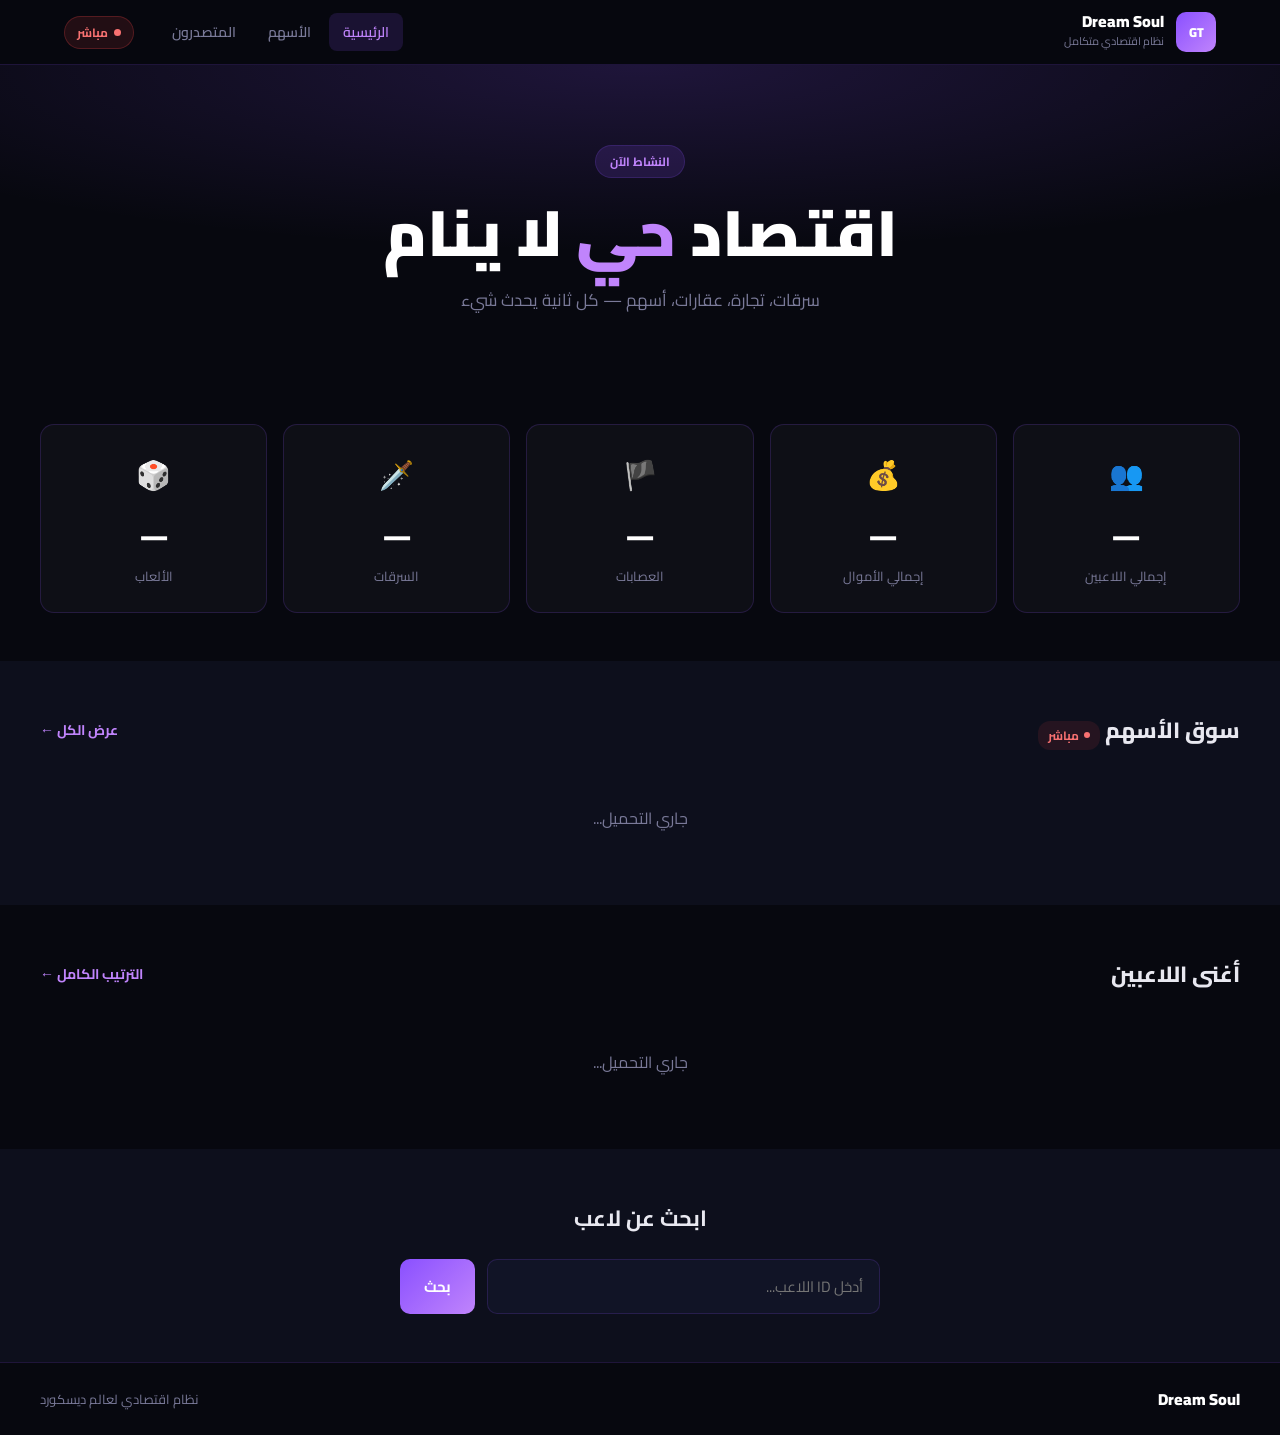
==== public/index.html @ 60d2db72 "Add files via upload" ====
<!DOCTYPE html>
<html lang="ar" dir="rtl">
<head>
  <meta charset="UTF-8">
  <meta name="viewport" content="width=device-width, initial-scale=1.0">
  <title>Dream Soul — الصفحة الرئيسية</title>
  <link rel="preconnect" href="https://fonts.googleapis.com">
  <link href="https://fonts.googleapis.com/css2?family=Cairo:wght@400;600;700;900&display=swap" rel="stylesheet">
  <link rel="stylesheet" href="css/style.css">
</head>
<body>

<!-- ══ HEADER ══ -->
<header class="site-header">
  <div class="header-inner">
    <div class="logo">
      <span class="logo-icon">GT</span>
      <div>
        <div class="logo-title">Dream Soul</div>
        <div class="logo-sub">نظام اقتصادي متكامل</div>
      </div>
    </div>
    <nav class="nav-links">
      <a href="index.html" class="active">الرئيسية</a>
      <a href="stocks.html">الأسهم</a>
      <a href="leaderboard.html">المتصدرون</a>
    </nav>
    <div class="live-badge">
      <span class="live-dot"></span> مباشر
    </div>
  </div>
</header>

<!-- ══ HERO ══ -->
<section class="hero">
  <div class="hero-bg"></div>
  <div class="hero-content">
    <div class="hero-label">النشاط الآن</div>
    <h1 class="hero-title">اقتصاد <span class="accent">حي</span> لا ينام</h1>
    <p class="hero-desc">سرقات، تجارة، عقارات، أسهم — كل ثانية يحدث شيء</p>
  </div>
</section>

<!-- ══ STATS GRID ══ -->
<section class="section">
  <div class="container">
    <div class="stats-grid">
      <div class="stat-card" id="stat-players">
        <div class="stat-icon">👥</div>
        <div class="stat-val" data-key="players">—</div>
        <div class="stat-label">إجمالي اللاعبين</div>
      </div>
      <div class="stat-card" id="stat-money">
        <div class="stat-icon">💰</div>
        <div class="stat-val" data-key="totalMoney">—</div>
        <div class="stat-label">إجمالي الأموال</div>
      </div>
      <div class="stat-card" id="stat-gangs">
        <div class="stat-icon">🏴</div>
        <div class="stat-val" data-key="gangs">—</div>
        <div class="stat-label">العصابات</div>
      </div>
      <div class="stat-card" id="stat-steals">
        <div class="stat-icon">🗡️</div>
        <div class="stat-val" data-key="totalSteals">—</div>
        <div class="stat-label">السرقات</div>
      </div>
      <div class="stat-card" id="stat-games">
        <div class="stat-icon">🎲</div>
        <div class="stat-val" data-key="totalGames">—</div>
        <div class="stat-label">الألعاب</div>
      </div>
    </div>
  </div>
</section>

<!-- ══ STOCKS TICKER ══ -->
<section class="section section-dark">
  <div class="container">
    <div class="section-header">
      <h2>سوق الأسهم <span class="live-badge-sm"><span class="live-dot-sm"></span>مباشر</span></h2>
      <a href="stocks.html" class="btn-link">عرض الكل ←</a>
    </div>
    <div class="stocks-row" id="stocks-row">
      <div class="loading-text">جاري التحميل...</div>
    </div>
  </div>
</section>

<!-- ══ LEADERBOARD PREVIEW ══ -->
<section class="section">
  <div class="container">
    <div class="section-header">
      <h2>أغنى اللاعبين</h2>
      <a href="leaderboard.html" class="btn-link">الترتيب الكامل ←</a>
    </div>
    <div class="leaderboard-list" id="leaderboard-list">
      <div class="loading-text">جاري التحميل...</div>
    </div>
  </div>
</section>

<!-- ══ SEARCH ══ -->
<section class="section section-dark">
  <div class="container">
    <div class="search-box">
      <h2>ابحث عن لاعب</h2>
      <div class="search-row">
        <input type="text" id="search-id" placeholder="أدخل ID اللاعب..." class="search-input">
        <button onclick="goToPlayer()" class="btn-primary">بحث</button>
      </div>
    </div>
  </div>
</section>

<footer class="site-footer">
  <div class="footer-inner">
    <span class="logo-title">Dream Soul</span>
    <span>نظام اقتصادي لعالم ديسكورد</span>
  </div>
</footer>

<script src="js/config.js"></script>
<script src="js/api.js"></script>
<script src="js/home.js"></script>
</body>
</html>
---- public/css/style.css ----
/* ══════════════════════════════════
   Dream Soul — الستايل الرئيسي
   ══════════════════════════════════ */

:root {
  --bg:        #07080f;
  --bg2:       #0d0f1c;
  --bg3:       #111426;
  --border:    rgba(138, 80, 255, 0.18);
  --accent:    #8a50ff;
  --accent2:   #c084fc;
  --gold:      #f5c842;
  --green:     #34d399;
  --red:       #f87171;
  --blue:      #60a5fa;
  --text:      #e8e8f0;
  --muted:     #7a7a99;
  --card:      rgba(255,255,255,0.03);
  --radius:    14px;
  --font:      'Cairo', sans-serif;
}

* { margin: 0; padding: 0; box-sizing: border-box; }

html { scroll-behavior: smooth; }

body {
  background: var(--bg);
  color: var(--text);
  font-family: var(--font);
  min-height: 100vh;
  direction: rtl;
}

a { color: inherit; text-decoration: none; }

/* ── HEADER ── */
.site-header {
  position: sticky;
  top: 0;
  z-index: 100;
  background: rgba(7,8,15,0.9);
  backdrop-filter: blur(16px);
  border-bottom: 1px solid var(--border);
}
.header-inner {
  max-width: 1200px;
  margin: 0 auto;
  padding: 0 24px;
  height: 64px;
  display: flex;
  align-items: center;
  gap: 24px;
}
.logo { display: flex; align-items: center; gap: 12px; margin-left: auto; }
.logo-icon {
  width: 40px; height: 40px;
  background: linear-gradient(135deg, var(--accent), var(--accent2));
  border-radius: 10px;
  display: grid; place-items: center;
  font-weight: 900; font-size: 13px;
  color: #fff;
}
.logo-title { font-weight: 900; font-size: 16px; color: #fff; line-height: 1; }
.logo-sub { font-size: 11px; color: var(--muted); margin-top: 2px; }
.nav-links { display: flex; gap: 4px; margin-right: auto; }
.nav-links a {
  padding: 6px 14px;
  border-radius: 8px;
  font-size: 14px;
  font-weight: 600;
  color: var(--muted);
  transition: all .2s;
}
.nav-links a:hover, .nav-links a.active {
  background: rgba(138,80,255,0.15);
  color: var(--accent2);
}
.live-badge {
  display: flex; align-items: center; gap: 6px;
  background: rgba(239,68,68,0.12);
  color: #f87171;
  border: 1px solid rgba(239,68,68,0.25);
  border-radius: 20px;
  padding: 4px 12px;
  font-size: 12px;
  font-weight: 700;
}
.live-dot {
  width: 7px; height: 7px;
  background: #f87171;
  border-radius: 50%;
  animation: pulse 1.5s infinite;
}
@keyframes pulse {
  0%,100% { opacity: 1; transform: scale(1); }
  50%      { opacity: .4; transform: scale(.7); }
}

/* ── HERO ── */
.hero {
  position: relative;
  padding: 80px 24px 60px;
  text-align: center;
  overflow: hidden;
}
.hero-bg {
  position: absolute; inset: 0;
  background: radial-gradient(ellipse 70% 60% at 50% 0%, rgba(138,80,255,0.18), transparent);
  pointer-events: none;
}
.hero-content { position: relative; max-width: 640px; margin: 0 auto; }
.hero-label {
  display: inline-block;
  background: rgba(138,80,255,0.15);
  color: var(--accent2);
  border: 1px solid var(--border);
  border-radius: 20px;
  padding: 4px 14px;
  font-size: 12px;
  font-weight: 700;
  margin-bottom: 20px;
}
.hero-title {
  font-size: clamp(36px, 6vw, 64px);
  font-weight: 900;
  line-height: 1.1;
  margin-bottom: 16px;
  color: #fff;
}
.accent { color: var(--accent2); }
.hero-desc { font-size: 17px; color: var(--muted); }

/* ── SECTIONS ── */
.section { padding: 48px 24px; }
.section-dark { background: var(--bg2); }
.container { max-width: 1200px; margin: 0 auto; }
.section-header {
  display: flex;
  align-items: center;
  justify-content: space-between;
  margin-bottom: 28px;
}
.section-header h2 { font-size: 22px; font-weight: 800; }
.btn-link { color: var(--accent2); font-weight: 700; font-size: 14px; transition: opacity .2s; }
.btn-link:hover { opacity: .7; }

/* ── STATS GRID ── */
.stats-grid {
  display: grid;
  grid-template-columns: repeat(auto-fit, minmax(180px, 1fr));
  gap: 16px;
}
.stats-grid.four-col { grid-template-columns: repeat(4, 1fr); }
@media(max-width:700px) { .stats-grid.four-col { grid-template-columns: repeat(2,1fr); } }

.stat-card {
  background: var(--card);
  border: 1px solid var(--border);
  border-radius: var(--radius);
  padding: 24px 20px;
  text-align: center;
  transition: border-color .2s, transform .2s;
}
.stat-card:hover { border-color: var(--accent); transform: translateY(-2px); }
.stat-card.green { border-color: rgba(52,211,153,0.2); }
.stat-card.blue  { border-color: rgba(96,165,250,0.2); }
.stat-card.purple{ border-color: rgba(138,80,255,0.2); }
.stat-card.gold  { border-color: rgba(245,200,66,0.2); }

.stat-icon { font-size: 28px; margin-bottom: 10px; }
.stat-val  { font-size: 26px; font-weight: 900; color: #fff; margin-bottom: 4px; }
.stat-label{ font-size: 13px; color: var(--muted); }

/* ── STOCKS TICKER (homepage) ── */
.stocks-row {
  display: flex;
  gap: 12px;
  flex-wrap: wrap;
}
.stock-chip {
  background: var(--card);
  border: 1px solid var(--border);
  border-radius: 10px;
  padding: 12px 18px;
  display: flex;
  align-items: center;
  gap: 12px;
  cursor: pointer;
  transition: border-color .2s;
  min-width: 160px;
}
.stock-chip:hover { border-color: var(--accent); }
.stock-emoji { font-size: 20px; }
.stock-info { flex: 1; }
.stock-name { font-weight: 700; font-size: 14px; }
.stock-price { font-size: 13px; color: var(--muted); }
.stock-change { font-size: 13px; font-weight: 700; }
.stock-change.up   { color: var(--green); }
.stock-change.down { color: var(--red); }

/* ── LEADERBOARD LIST (homepage) ── */
.leaderboard-list { display: flex; flex-direction: column; gap: 8px; }
.lb-row {
  display: flex;
  align-items: center;
  gap: 16px;
  background: var(--card);
  border: 1px solid var(--border);
  border-radius: 10px;
  padding: 14px 20px;
  cursor: pointer;
  transition: border-color .2s;
  text-decoration: none;
  color: inherit;
}
.lb-row:hover { border-color: var(--accent); }
.lb-rank { font-size: 18px; font-weight: 900; width: 32px; text-align: center; }
.lb-rank.gold   { color: var(--gold); }
.lb-rank.silver { color: #c0c0c0; }
.lb-rank.bronze { color: #cd7f32; }
.lb-info { flex: 1; }
.lb-name  { font-weight: 700; }
.lb-sub   { font-size: 12px; color: var(--muted); }
.lb-amount { font-weight: 800; color: var(--gold); }

/* ── SEARCH BOX ── */
.search-box { text-align: center; }
.search-box h2 { margin-bottom: 20px; font-size: 22px; }
.search-row { display: flex; gap: 12px; max-width: 480px; margin: 0 auto; }
.search-input {
  flex: 1;
  background: var(--bg3);
  border: 1px solid var(--border);
  border-radius: 10px;
  padding: 12px 16px;
  color: var(--text);
  font-family: var(--font);
  font-size: 15px;
  outline: none;
  transition: border-color .2s;
}
.search-input:focus { border-color: var(--accent); }
.btn-primary {
  background: linear-gradient(135deg, var(--accent), var(--accent2));
  color: #fff;
  border: none;
  border-radius: 10px;
  padding: 12px 24px;
  font-family: var(--font);
  font-size: 15px;
  font-weight: 700;
  cursor: pointer;
  transition: opacity .2s;
}
.btn-primary:hover { opacity: .85; }

/* ── PLAYER PROFILE ── */
.player-section { min-height: 70vh; }

.loading-center { text-align: center; padding: 80px 24px; }
.spinner {
  width: 48px; height: 48px;
  border: 3px solid var(--border);
  border-top-color: var(--accent);
  border-radius: 50%;
  animation: spin .8s linear infinite;
  margin: 0 auto 16px;
}
@keyframes spin { to { transform: rotate(360deg); } }

.error-box {
  text-align: center;
  padding: 80px 24px;
  max-width: 400px;
  margin: 0 auto;
}
.error-icon { font-size: 48px; margin-bottom: 16px; }
.error-box h3 { font-size: 22px; margin-bottom: 8px; }
.error-box p { color: var(--muted); margin-bottom: 24px; }

.profile-header {
  background: var(--bg2);
  border: 1px solid var(--border);
  border-radius: 20px;
  padding: 32px;
  display: flex;
  gap: 28px;
  align-items: flex-start;
  margin-bottom: 24px;
  flex-wrap: wrap;
}
.profile-avatar-wrap { position: relative; flex-shrink: 0; }
.profile-avatar {
  width: 110px; height: 110px;
  border-radius: 50%;
  border: 3px solid var(--accent);
  object-fit: cover;
}
.profile-level-badge {
  position: absolute;
  bottom: 0; left: 0;
  background: var(--accent);
  color: #fff;
  font-weight: 900;
  font-size: 13px;
  border-radius: 20px;
  padding: 2px 10px;
  border: 2px solid var(--bg);
}
.profile-info { flex: 1; min-width: 200px; }
.profile-rank { font-size: 13px; color: var(--accent2); font-weight: 700; margin-bottom: 6px; }
.profile-name { font-size: 32px; font-weight: 900; color: #fff; margin-bottom: 6px; }
.profile-id   { font-size: 13px; color: var(--muted); margin-bottom: 12px; }
.profile-meta { display: flex; gap: 16px; font-size: 13px; color: var(--muted); }

.profile-xp-section { width: 100%; margin-top: 8px; }
.xp-label { display: flex; justify-content: space-between; font-size: 13px; color: var(--muted); margin-bottom: 8px; }
.xp-bar-track { height: 10px; background: var(--bg3); border-radius: 6px; overflow: hidden; }
.xp-bar-fill {
  height: 100%;
  background: linear-gradient(90deg, #7c3aed, var(--accent2));
  border-radius: 6px;
  transition: width .8s ease;
}

/* ── DETAILS GRID ── */
.details-grid {
  display: grid;
  grid-template-columns: 1fr 1fr;
  gap: 16px;
}
@media(max-width:640px) { .details-grid { grid-template-columns: 1fr; } }

.detail-card {
  background: var(--bg2);
  border: 1px solid var(--border);
  border-radius: var(--radius);
  padding: 24px;
}
.detail-title { font-size: 15px; font-weight: 800; margin-bottom: 18px; }

.rarity-list { display: flex; flex-direction: column; gap: 10px; }
.rarity-row {
  display: flex; align-items: center; gap: 10px;
  font-size: 14px;
}
.rarity-row span:last-child { margin-right: auto; font-weight: 700; }
.rarity-dot {
  width: 10px; height: 10px;
  border-radius: 50%;
  flex-shrink: 0;
}
.rarity-dot.common    { background: #a0a0a0; }
.rarity-dot.uncommon  { background: #55e5ff; }
.rarity-dot.rare      { background: #9b59b6; }
.rarity-dot.epic      { background: #f1c40f; }
.rarity-dot.legendary { background: #ff4444; }
.rarity-dot.mythic    { background: #00eeff; }
.rarity-dot.unique    { background: #ffd700; }

.stat-list { display: flex; flex-direction: column; gap: 12px; }
.stat-row {
  display: flex; justify-content: space-between;
  font-size: 14px;
  padding-bottom: 10px;
  border-bottom: 1px solid var(--border);
}
.stat-row:last-child { border-bottom: none; padding-bottom: 0; }
.stat-row span:last-child { font-weight: 700; color: #fff; }

/* ── STOCKS PAGE ── */
.stocks-grid {
  display: grid;
  grid-template-columns: repeat(auto-fill, minmax(240px, 1fr));
  gap: 16px;
  margin-bottom: 36px;
}
.stock-card {
  background: var(--bg2);
  border: 1px solid var(--border);
  border-radius: var(--radius);
  padding: 22px;
  cursor: pointer;
  transition: border-color .2s, transform .2s;
}
.stock-card:hover, .stock-card.active { border-color: var(--accent); transform: translateY(-2px); }
.stock-card-top { display: flex; align-items: center; gap: 12px; margin-bottom: 14px; }
.stock-card-emoji { font-size: 28px; }
.stock-card-name { font-size: 15px; font-weight: 800; }
.stock-card-id   { font-size: 12px; color: var(--muted); }
.stock-card-price { font-size: 24px; font-weight: 900; color: #fff; margin-bottom: 4px; }
.stock-card-change { font-size: 13px; font-weight: 700; }
.stock-card-change.up   { color: var(--green); }
.stock-card-change.down { color: var(--red); }

.chart-section {
  background: var(--bg2);
  border: 1px solid var(--border);
  border-radius: 20px;
  padding: 28px;
}
.chart-header {
  display: flex; justify-content: space-between; align-items: flex-start;
  margin-bottom: 20px;
}
.chart-header h3 { font-size: 20px; font-weight: 800; }
.chart-sub { font-size: 13px; color: var(--muted); margin-top: 4px; }
.chart-price-box { text-align: left; }
.chart-price  { font-size: 28px; font-weight: 900; color: #fff; }
.chart-change { font-size: 15px; font-weight: 700; }
.chart-wrap { height: 280px; position: relative; }
.chart-stats-row {
  display: grid;
  grid-template-columns: repeat(4, 1fr);
  gap: 12px;
  margin-top: 20px;
}
.chart-stat { text-align: center; }
.cs-label { font-size: 12px; color: var(--muted); margin-bottom: 4px; }
.cs-val   { font-size: 16px; font-weight: 800; }
.cs-val.green { color: var(--green); }
.cs-val.red   { color: var(--red); }

/* ── LEADERBOARD PAGE ── */
.podium {
  display: flex;
  justify-content: center;
  align-items: flex-end;
  gap: 16px;
  margin-bottom: 36px;
  flex-wrap: wrap;
}
.podium-card {
  background: var(--bg2);
  border: 1px solid var(--border);
  border-radius: var(--radius);
  padding: 24px 20px;
  text-align: center;
  cursor: pointer;
  transition: transform .2s;
  min-width: 160px;
}
.podium-card:hover { transform: translateY(-4px); }
.podium-card.pos-1 { border-color: rgba(245,200,66,0.4); order: 2; margin-bottom: 24px; }
.podium-card.pos-2 { border-color: rgba(192,192,192,0.3); order: 1; }
.podium-card.pos-3 { border-color: rgba(205,127,50,0.3); order: 3; }
.podium-medal { font-size: 32px; margin-bottom: 8px; }
.podium-name  { font-weight: 800; font-size: 15px; margin-bottom: 4px; }
.podium-rank  { font-size: 12px; color: var(--muted); margin-bottom: 8px; }
.podium-amt   { font-weight: 900; font-size: 18px; color: var(--gold); }

.lb-table-wrap { overflow-x: auto; }
.lb-table {
  width: 100%;
  border-collapse: collapse;
  font-size: 14px;
}
.lb-table th {
  text-align: right;
  padding: 12px 16px;
  color: var(--muted);
  font-weight: 700;
  border-bottom: 1px solid var(--border);
}
.lb-table td {
  padding: 14px 16px;
  border-bottom: 1px solid rgba(255,255,255,0.04);
}
.lb-table tr:hover td { background: var(--card); }
.lb-table tr.clickable { cursor: pointer; }
.rank-medal { font-size: 18px; }
.td-name   { font-weight: 700; }
.td-wealth { font-weight: 800; color: var(--gold); }
.td-rank   { color: var(--accent2); font-size: 13px; }
.td-level  { color: var(--muted); }

/* ── FOOTER ── */
.site-footer {
  border-top: 1px solid var(--border);
  padding: 24px;
}
.footer-inner {
  max-width: 1200px;
  margin: 0 auto;
  display: flex;
  justify-content: space-between;
  align-items: center;
  font-size: 13px;
  color: var(--muted);
}

/* ── MISC ── */
.loading-text { text-align: center; color: var(--muted); padding: 24px; width: 100%; }
.live-badge-sm {
  display: inline-flex; align-items: center; gap: 5px;
  background: rgba(239,68,68,0.1);
  color: #f87171;
  border-radius: 12px;
  padding: 3px 10px;
  font-size: 12px;
  font-weight: 700;
}
.live-dot-sm {
  width: 6px; height: 6px;
  background: #f87171;
  border-radius: 50%;
  animation: pulse 1.5s infinite;
}
.green { color: var(--green); }
.red   { color: var(--red); }

@media(max-width:600px) {
  .header-inner { padding: 0 16px; }
  .nav-links a  { padding: 5px 10px; font-size: 12px; }
  .profile-header { flex-direction: column; }
  .chart-stats-row { grid-template-columns: repeat(2,1fr); }
}
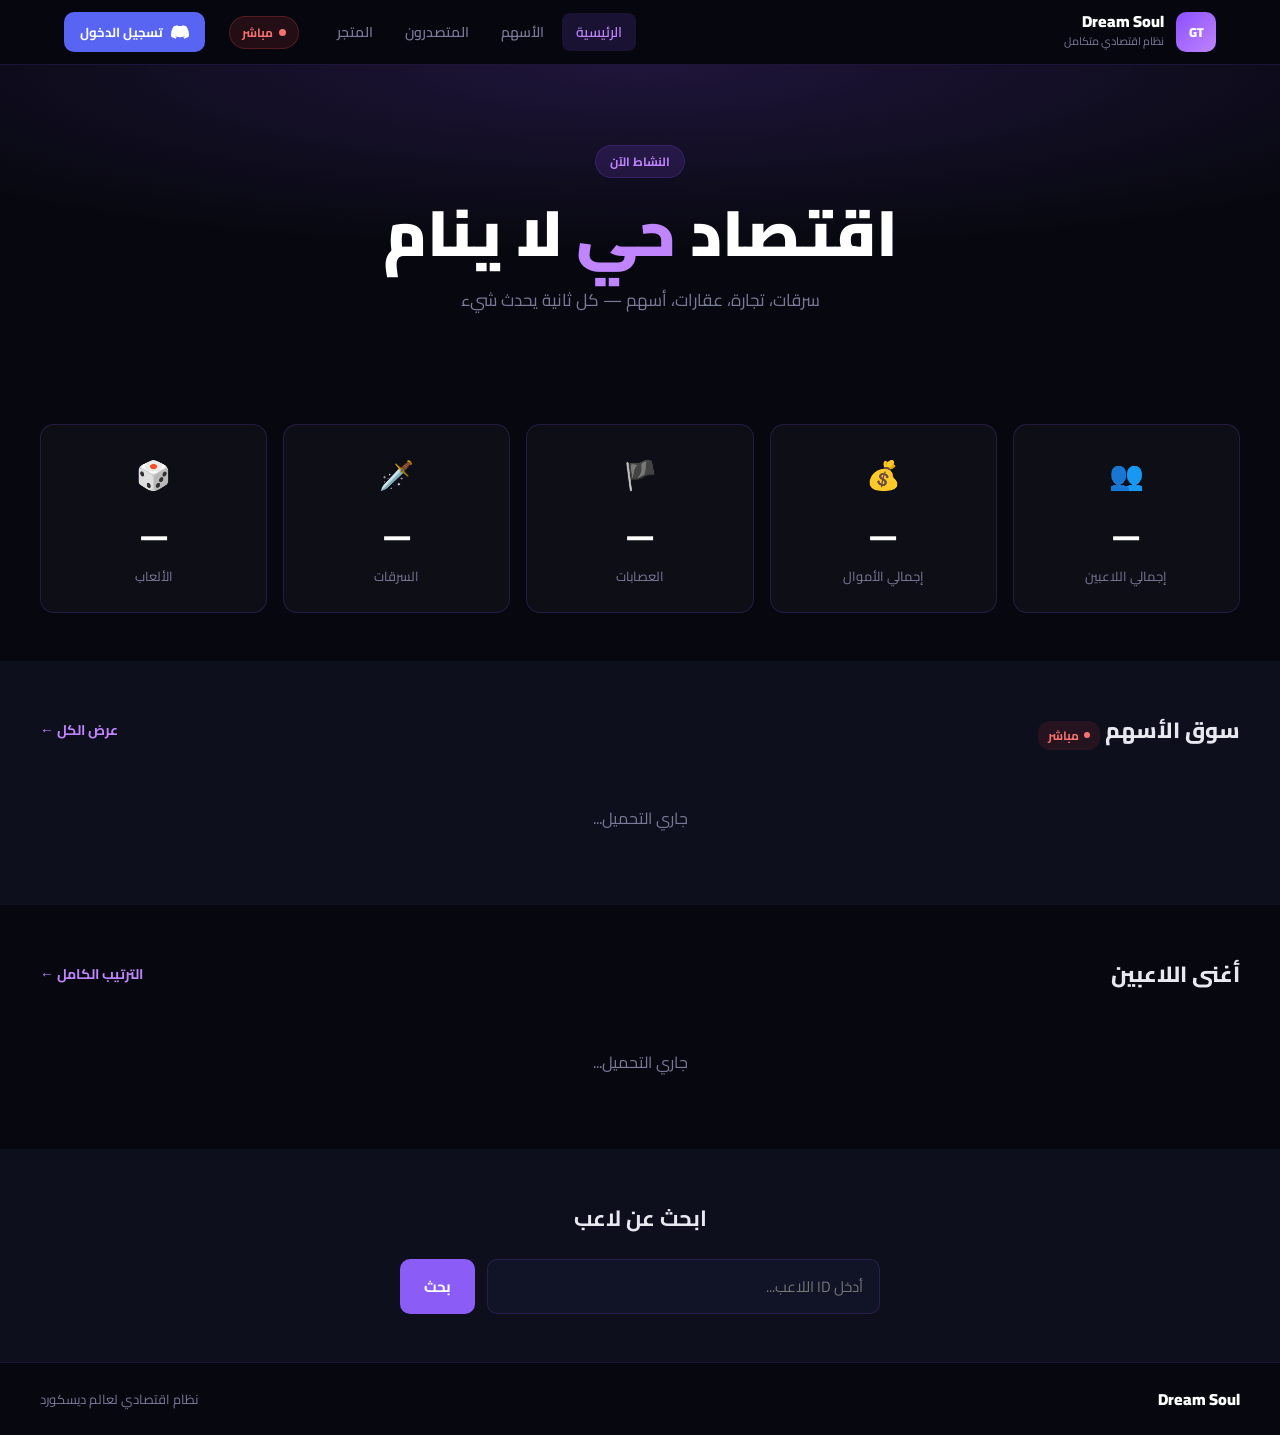
==== commit a5f3b905: "Add files via upload" ====
--- a/public/index.html
+++ b/public/index.html
@@ -24,10 +24,12 @@
       <a href="index.html" class="active">الرئيسية</a>
       <a href="stocks.html">الأسهم</a>
       <a href="leaderboard.html">المتصدرون</a>
+      <a href="shop.html">المتجر</a>
     </nav>
     <div class="live-badge">
       <span class="live-dot"></span> مباشر
     </div>
+    <div id="auth-btn"></div>
   </div>
 </header>
 
@@ -123,5 +125,6 @@
 <script src="js/config.js"></script>
 <script src="js/api.js"></script>
 <script src="js/home.js"></script>
+<script src="js/auth.js"></script>
 </body>
 </html>
--- a/public/css/style.css
+++ b/public/css/style.css
@@ -516,3 +516,185 @@
   .profile-header { flex-direction: column; }
   .chart-stats-row { grid-template-columns: repeat(2,1fr); }
 }
+
+/* ── صور الـ leaderboard ── */
+.podium-avatar {
+  width: 64px; height: 64px;
+  border-radius: 50%;
+  border: 2px solid rgba(139,92,246,0.5);
+  margin: 8px auto;
+  display: block;
+  object-fit: cover;
+}
+
+.mini-avatar {
+  width: 28px; height: 28px;
+  border-radius: 50%;
+  vertical-align: middle;
+  margin-left: 8px;
+  object-fit: cover;
+  border: 1px solid rgba(139,92,246,0.4);
+}
+
+.td-name {
+  display: flex;
+  align-items: center;
+  gap: 4px;
+}
+
+/* ── Auth Button ── */
+.login-btn {
+  display: flex; align-items: center; gap: 8px;
+  background: #5865F2; color: #fff;
+  padding: 8px 16px; border-radius: 10px;
+  font-family: 'Cairo', sans-serif; font-weight: 700; font-size: 13px;
+  text-decoration: none; white-space: nowrap;
+  transition: background .2s;
+}
+.login-btn:hover { background: #4752c4; }
+
+.user-menu {
+  display: flex; align-items: center; gap: 8px;
+  cursor: pointer; padding: 6px 12px;
+  border-radius: 10px; background: rgba(255,255,255,0.05);
+  transition: background .2s; position: relative;
+}
+.user-menu:hover { background: rgba(255,255,255,0.1); }
+.header-avatar { width: 28px; height: 28px; border-radius: 50%; }
+.header-username { font-size: 13px; font-weight: 700; color: #fff; }
+.header-chevron { font-size: 11px; color: #888; }
+
+.user-dropdown {
+  display: none; position: absolute; top: 48px; left: 0;
+  background: #1a1a2e; border: 1px solid rgba(139,92,246,0.3);
+  border-radius: 12px; padding: 8px; min-width: 160px;
+  z-index: 999; box-shadow: 0 8px 32px rgba(0,0,0,0.5);
+}
+.user-dropdown.show { display: block; }
+.user-dropdown a {
+  display: block; padding: 10px 14px; border-radius: 8px;
+  color: #ccc; font-size: 14px; text-decoration: none;
+  transition: background .15s;
+}
+.user-dropdown a:hover { background: rgba(139,92,246,0.15); color: #fff; }
+
+/* ── Login Required ── */
+.login-required {
+  text-align: center; padding: 80px 20px;
+}
+.login-required-icon { font-size: 64px; margin-bottom: 16px; }
+.login-required h2 { font-size: 28px; margin-bottom: 8px; }
+.login-required p { color: #888; margin-bottom: 24px; }
+
+/* ── Shop ── */
+.player-balance-bar {
+  display: flex; align-items: center; gap: 12px;
+  background: rgba(255,215,0,0.08); border: 1px solid rgba(255,215,0,0.2);
+  border-radius: 12px; padding: 12px 20px; margin-bottom: 20px;
+  font-size: 16px; font-weight: 700;
+}
+.balance-val { color: #FFD700; font-size: 20px; margin-right: auto; }
+
+.shop-timer {
+  font-size: 13px; color: #888;
+  display: flex; align-items: center; gap: 8px;
+}
+.shop-timer span { color: #CC88FF; font-weight: 700; font-variant-numeric: tabular-nums; }
+
+.rarity-filter {
+  display: flex; gap: 8px; flex-wrap: wrap; margin-bottom: 24px;
+}
+.filter-btn {
+  background: rgba(255,255,255,0.05); border: 1px solid rgba(255,255,255,0.1);
+  color: #aaa; padding: 6px 16px; border-radius: 20px;
+  cursor: pointer; font-family: 'Cairo', sans-serif; font-size: 13px;
+  transition: all .2s;
+}
+.filter-btn:hover, .filter-btn.active {
+  background: rgba(139,92,246,0.2); border-color: rgba(139,92,246,0.5);
+  color: #fff;
+}
+
+.shop-grid {
+  display: grid;
+  grid-template-columns: repeat(auto-fill, minmax(200px, 1fr));
+  gap: 16px;
+}
+
+.shop-item-card {
+  background: #12121e; border: 1px solid rgba(255,255,255,0.08);
+  border-radius: 16px; padding: 20px; display: flex;
+  flex-direction: column; gap: 8px; cursor: pointer;
+  transition: all .2s; position: relative; overflow: hidden;
+}
+.shop-item-card:hover {
+  border-color: rgba(139,92,246,0.5);
+  transform: translateY(-2px);
+  box-shadow: 0 8px 24px rgba(139,92,246,0.15);
+}
+.item-rarity-badge {
+  font-size: 11px; font-weight: 700;
+  text-transform: uppercase; letter-spacing: 1px;
+}
+.item-icon { font-size: 36px; text-align: center; margin: 8px 0; }
+.item-name { font-size: 15px; font-weight: 700; text-align: center; }
+.item-desc { font-size: 12px; color: #888; text-align: center; min-height: 32px; }
+.item-footer {
+  display: flex; align-items: center; justify-content: space-between;
+  margin-top: auto; padding-top: 12px;
+  border-top: 1px solid rgba(255,255,255,0.06);
+}
+.item-price { color: #FFD700; font-weight: 800; font-size: 15px; }
+.btn-buy {
+  background: rgba(139,92,246,0.2); border: 1px solid rgba(139,92,246,0.4);
+  color: #CC88FF; padding: 6px 14px; border-radius: 8px;
+  cursor: pointer; font-family: 'Cairo', sans-serif; font-size: 13px;
+  font-weight: 700; transition: all .2s;
+}
+.btn-buy:hover { background: rgba(139,92,246,0.4); color: #fff; }
+
+/* ── Modal ── */
+.modal-overlay {
+  position: fixed; inset: 0;
+  background: rgba(0,0,0,0.7); backdrop-filter: blur(4px);
+  display: flex; align-items: center; justify-content: center;
+  z-index: 9999;
+}
+.modal-box {
+  background: #12121e; border: 1px solid rgba(139,92,246,0.3);
+  border-radius: 20px; padding: 36px; text-align: center;
+  max-width: 360px; width: 90%;
+  box-shadow: 0 20px 60px rgba(0,0,0,0.6);
+}
+.modal-icon { font-size: 52px; margin-bottom: 12px; }
+.modal-box h3 { font-size: 22px; margin-bottom: 8px; }
+.modal-box p { color: #888; margin-bottom: 12px; font-size: 14px; }
+.modal-price { font-size: 18px; margin-bottom: 24px; }
+.modal-actions { display: flex; gap: 12px; justify-content: center; }
+.btn-primary {
+  background: #8B5CF6; color: #fff; border: none;
+  padding: 10px 24px; border-radius: 10px; cursor: pointer;
+  font-family: 'Cairo', sans-serif; font-size: 15px; font-weight: 700;
+  text-decoration: none; display: inline-block; transition: background .2s;
+}
+.btn-primary:hover { background: #7C3AED; }
+.btn-secondary {
+  background: rgba(255,255,255,0.05); color: #aaa; border: 1px solid rgba(255,255,255,0.1);
+  padding: 10px 24px; border-radius: 10px; cursor: pointer;
+  font-family: 'Cairo', sans-serif; font-size: 15px; font-weight: 700;
+  transition: all .2s;
+}
+.btn-secondary:hover { background: rgba(255,255,255,0.1); color: #fff; }
+
+/* ── Toast ── */
+.toast {
+  position: fixed; bottom: 24px; left: 50%; transform: translateX(-50%) translateY(20px);
+  padding: 12px 24px; border-radius: 12px; font-weight: 700; font-size: 15px;
+  opacity: 0; transition: all .3s; z-index: 99999; pointer-events: none;
+}
+.toast.show { opacity: 1; transform: translateX(-50%) translateY(0); }
+.toast-success { background: #34d399; color: #000; }
+.toast-error   { background: #f87171; color: #000; }
+
+.empty-msg { text-align: center; color: #666; padding: 40px; font-size: 16px; }
+.spinner-center { display: flex; justify-content: center; padding: 60px; }
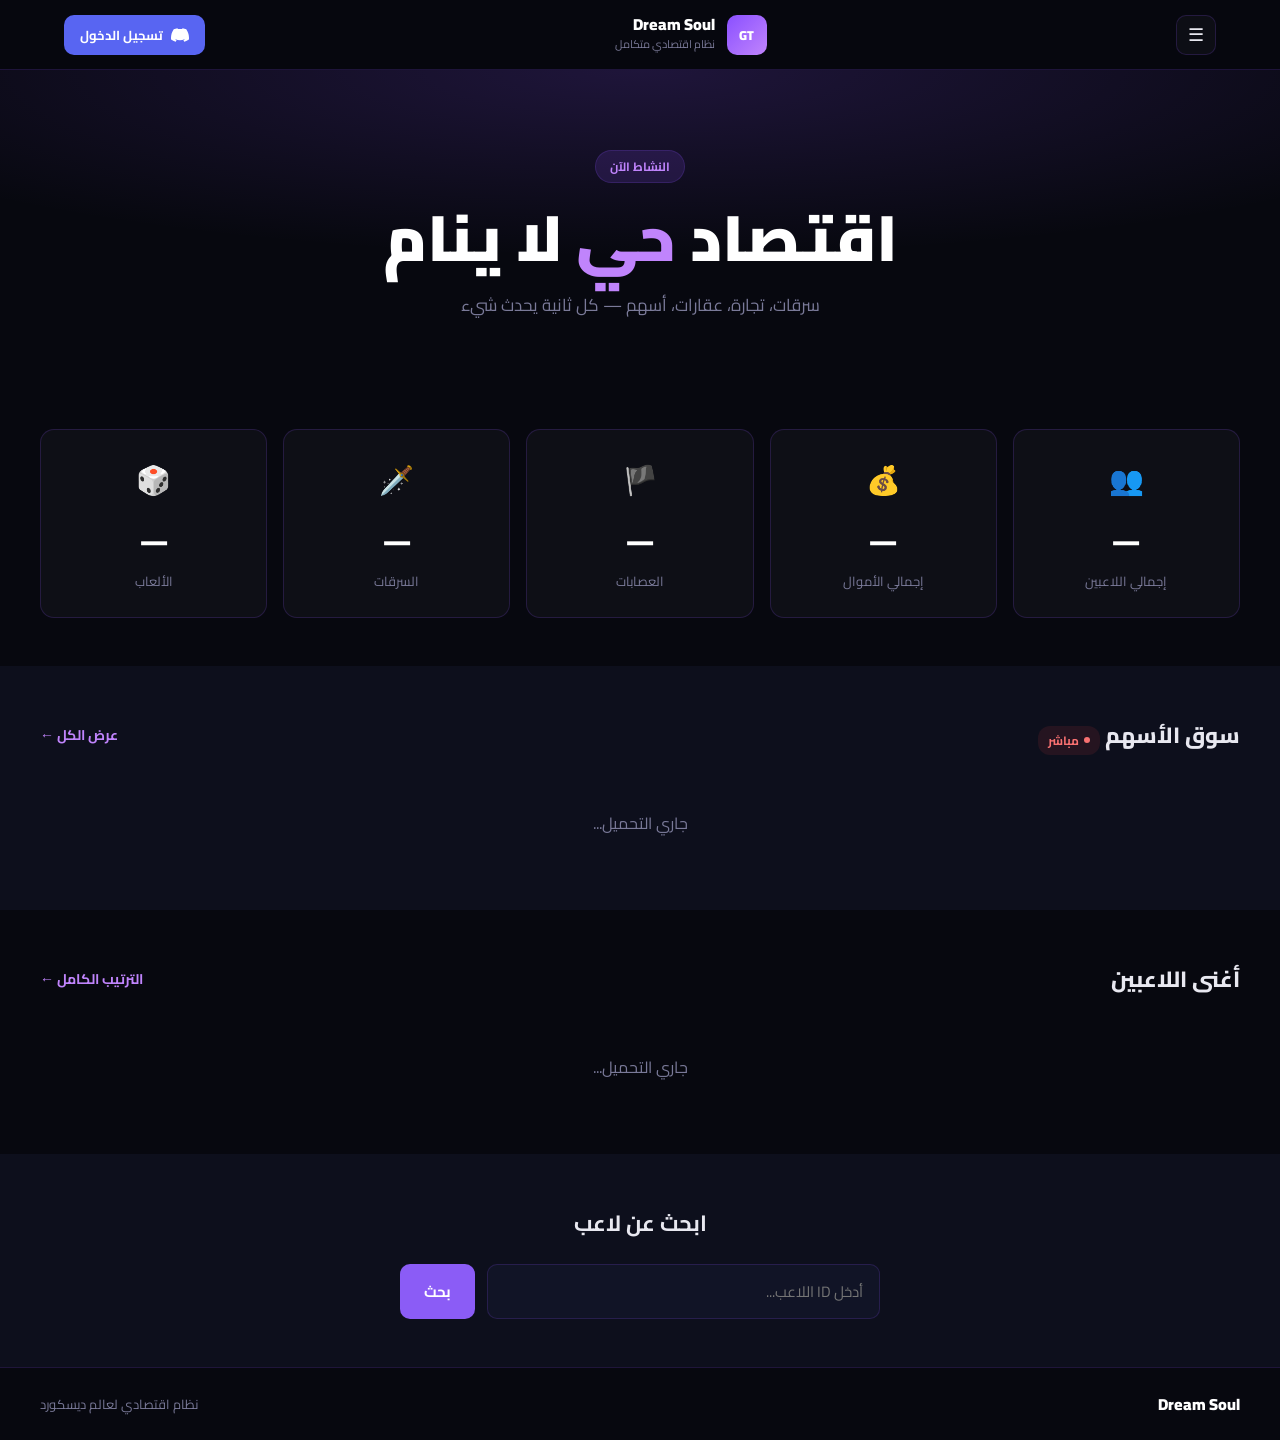
==== commit 4b52cc67: "Add files via upload" ====
--- a/public/index.html
+++ b/public/index.html
@@ -7,6 +7,7 @@
   <link rel="preconnect" href="https://fonts.googleapis.com">
   <link href="https://fonts.googleapis.com/css2?family=Cairo:wght@400;600;700;900&display=swap" rel="stylesheet">
   <link rel="stylesheet" href="css/style.css">
+  <link rel="stylesheet" href="css/site-shell.css">
 </head>
 <body>
 
@@ -126,5 +127,6 @@
 <script src="js/api.js"></script>
 <script src="js/home.js"></script>
 <script src="js/auth.js"></script>
+<script src="js/site-shell.js"></script>
 </body>
 </html>
--- a/public/css/site-shell.css
+++ b/public/css/site-shell.css
@@ -0,0 +1,98 @@
+/* =========================================================
+   site-shell.css
+   هيدر مبسّط (٧٠px) + قائمة همبرغر + شريط تنقل سفلي ثابت
+   يعتمد على متغيرات :root الموجودة بـ style.css — بدون تكرار ألوان
+   ========================================================= */
+
+/* ── إخفاء العناصر القديمة اللي انتقلت للشريط السفلي/القائمة ── */
+.site-header .nav-links   { display: none !important; }
+.site-header .live-badge  { display: none !important; }
+
+/* ── الهيدر المبسّط ── */
+.site-header {
+  height: 70px;
+  display: flex;
+  align-items: center;
+}
+.header-inner {
+  width: 100%;
+  display: flex;
+  align-items: center;
+  justify-content: space-between;
+  gap: 12px;
+}
+.logo { margin: 0 auto; } /* توسيط الشعار تمامًا بين الهمبرغر والأفاتار */
+
+/* ── زر الهمبرغر ── */
+.hamburger-btn {
+  width: 40px; height: 40px;
+  border-radius: 10px;
+  border: 1px solid var(--border);
+  background: rgba(255,255,255,0.03);
+  display: flex; align-items: center; justify-content: center;
+  cursor: pointer;
+  font-size: 18px;
+  color: var(--text);
+  flex-shrink: 0;
+  transition: background .15s ease;
+}
+.hamburger-btn:hover { background: rgba(255,255,255,0.07); }
+
+.hamburger-dropdown {
+  position: absolute;
+  top: 60px;
+  z-index: 200;
+  background: var(--bg3);
+  border: 1px solid var(--border);
+  border-radius: 12px;
+  min-width: 200px;
+  padding: 8px;
+  display: none;
+  box-shadow: 0 12px 30px rgba(0,0,0,0.4);
+}
+.hamburger-dropdown.show { display: block; }
+.hamburger-dropdown a, .hamburger-dropdown .disabled-item {
+  display: flex; align-items: center; gap: 10px;
+  padding: 10px 12px; border-radius: 8px;
+  font-size: 13.5px; color: var(--text); text-decoration: none;
+}
+.hamburger-dropdown a:hover { background: rgba(138,80,255,0.12); }
+.hamburger-dropdown .disabled-item { color: var(--muted); cursor: not-allowed; }
+.hamburger-dropdown .disabled-item .soon-tag {
+  margin-right: auto; font-size: 10px; background: rgba(255,255,255,0.06);
+  padding: 2px 7px; border-radius: 20px; color: var(--muted);
+}
+.hamburger-dropdown hr { border: none; border-top: 1px solid var(--border); margin: 6px 4px; }
+
+/* ── الشريط السفلي ── */
+body.has-bottom-nav { padding-bottom: 74px; } /* مساحة عشان المحتوى ما ينحجب */
+
+.bottom-nav {
+  position: fixed;
+  bottom: 0; left: 0; right: 0;
+  height: 64px;
+  background: var(--bg3);
+  border-top: 1px solid var(--border);
+  display: flex;
+  z-index: 150;
+  padding-bottom: env(safe-area-inset-bottom, 0);
+}
+.bottom-nav-item {
+  flex: 1;
+  display: flex; flex-direction: column; align-items: center; justify-content: center;
+  gap: 3px;
+  text-decoration: none;
+  color: var(--muted);
+  font-size: 10.5px;
+  font-weight: 600;
+  transition: color .15s ease;
+}
+.bottom-nav-item .bn-icon { font-size: 19px; line-height: 1; }
+.bottom-nav-item.active { color: var(--accent2); }
+.bottom-nav-item.active .bn-icon { filter: drop-shadow(0 0 6px var(--accent)); }
+
+@media (min-width: 861px) {
+  /* بالشاشات الكبيرة الشريط السفلي مو ضروري لأن الهيدر كافي */
+  .bottom-nav { display: none; }
+  body.has-bottom-nav { padding-bottom: 0; }
+}
